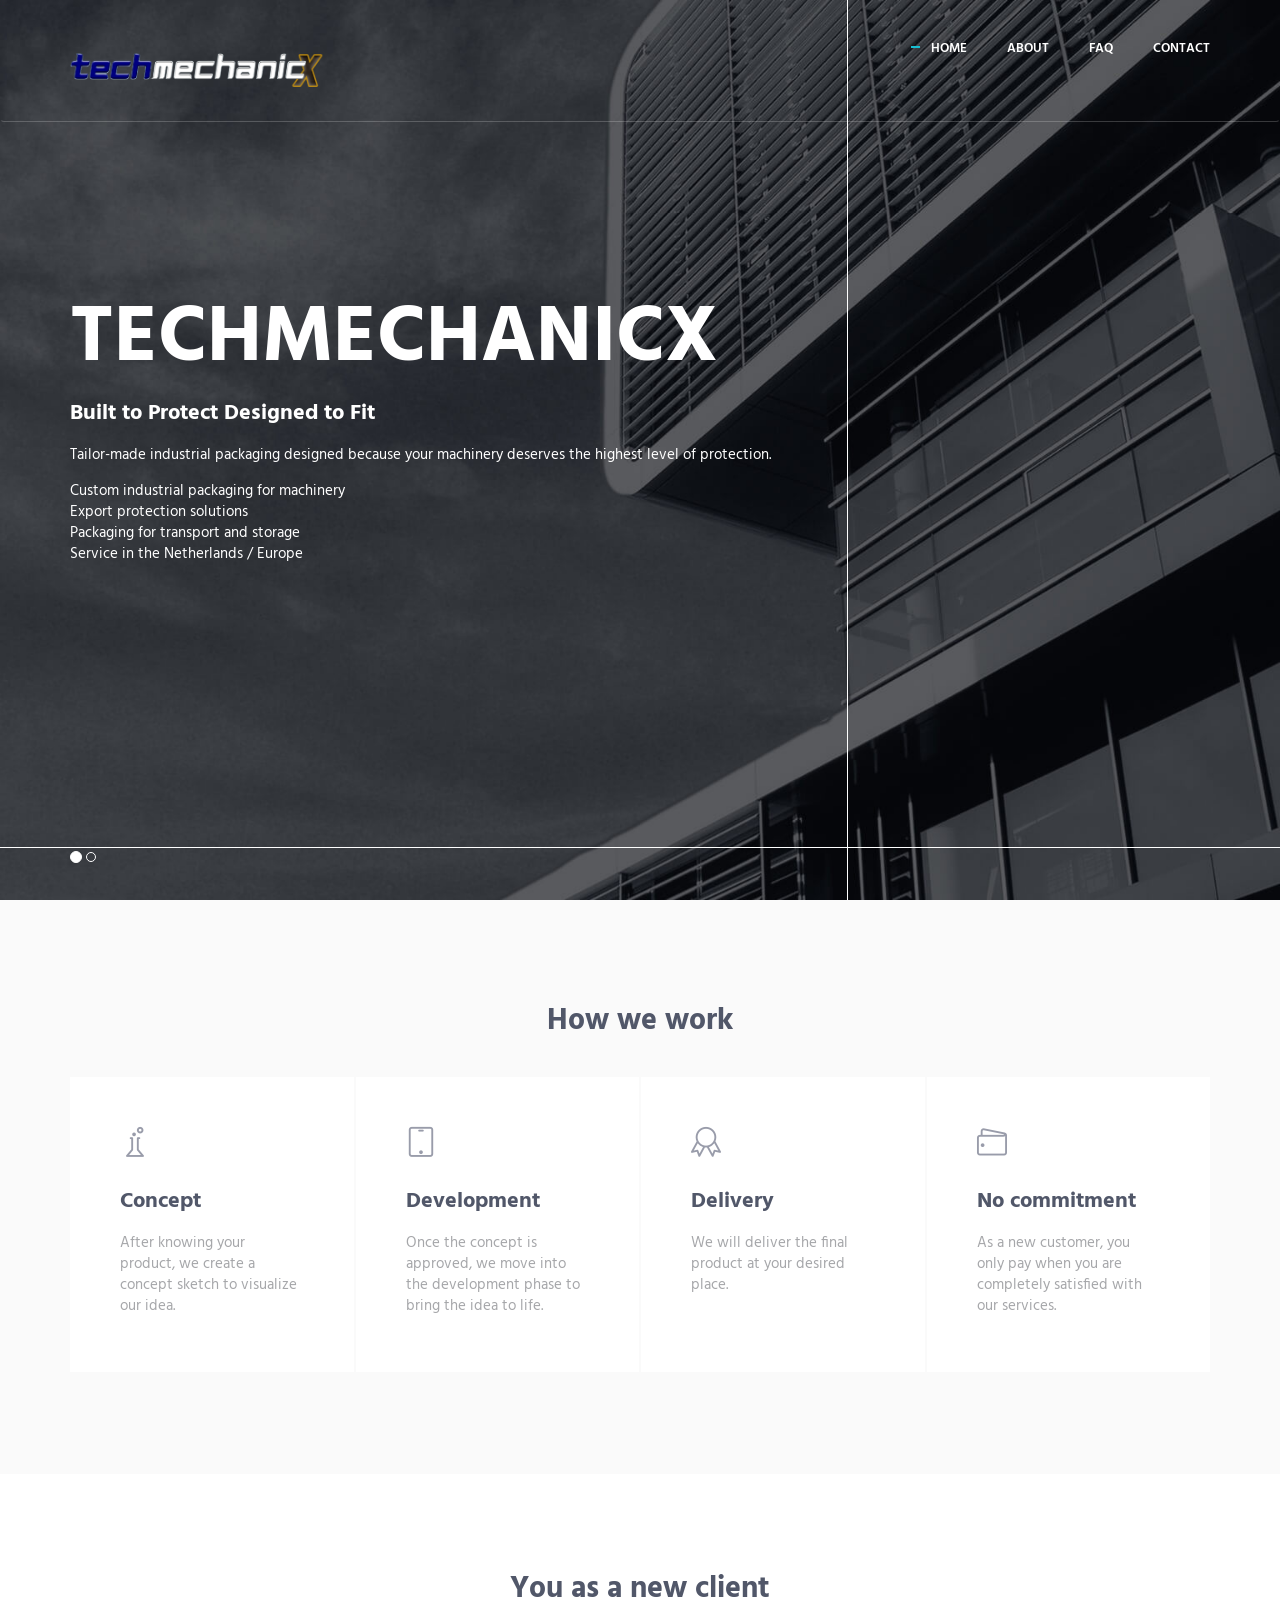
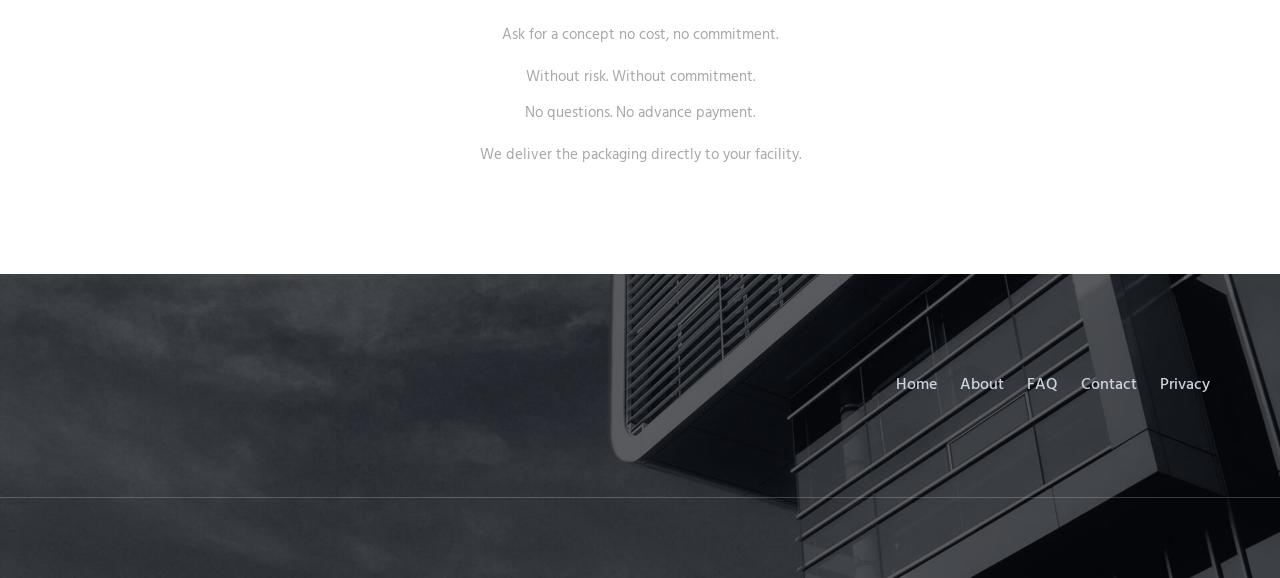
==== contact-2025/index.html @ ec528ea8 "redirect bing" ====
<!DOCTYPE html>
<html lang="en">
<head>
  <meta charset="UTF-8">
  <meta http-equiv="refresh" content="0; url=/">
  <meta name="viewport" content="width=device-width, initial-scale=1.0">
  <title>Redirecting...</title>
  <link rel="canonical" href="https://www.techmechanicx.com/">
  <meta name="robots" content="noindex, follow">
  <script>
    window.location.replace('/');
  </script>
</head>
<body>
  <p>Redirecting to the <a href="/">main page</a>...</p>
</body>
</html>
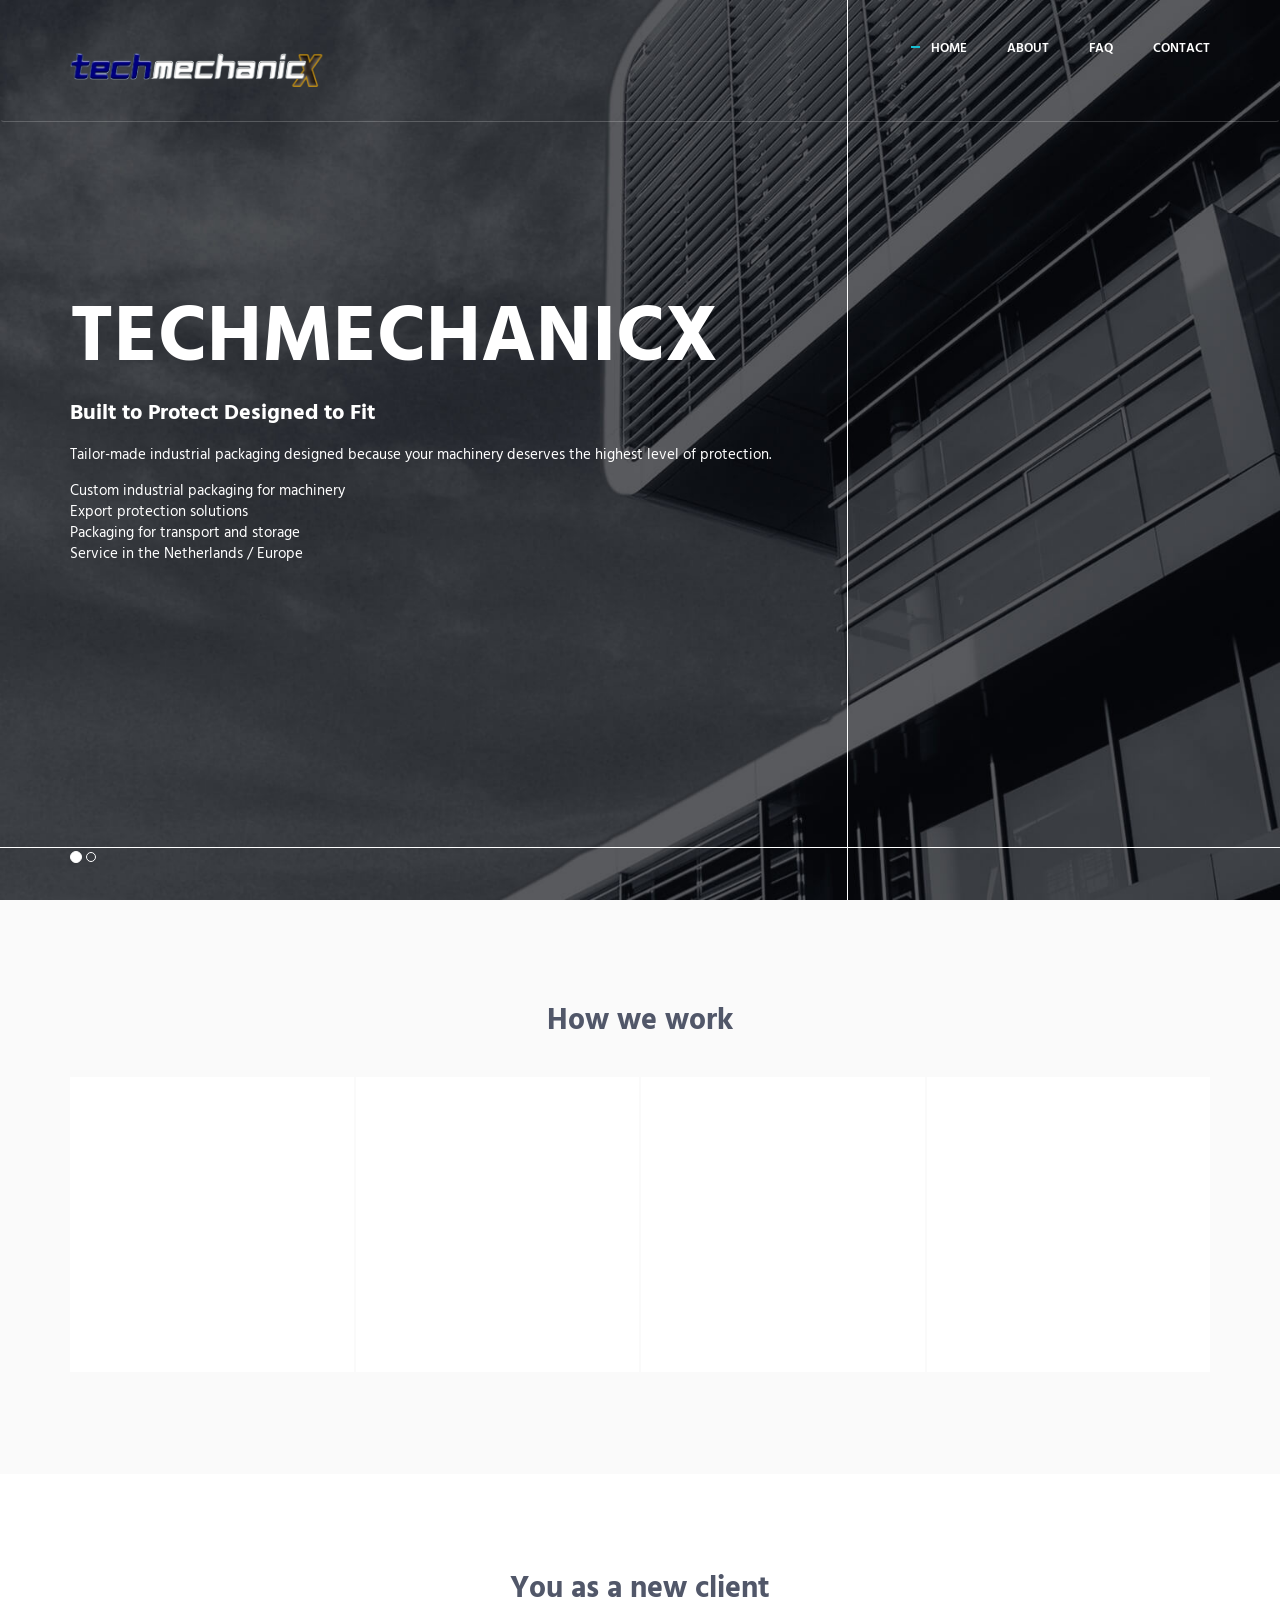
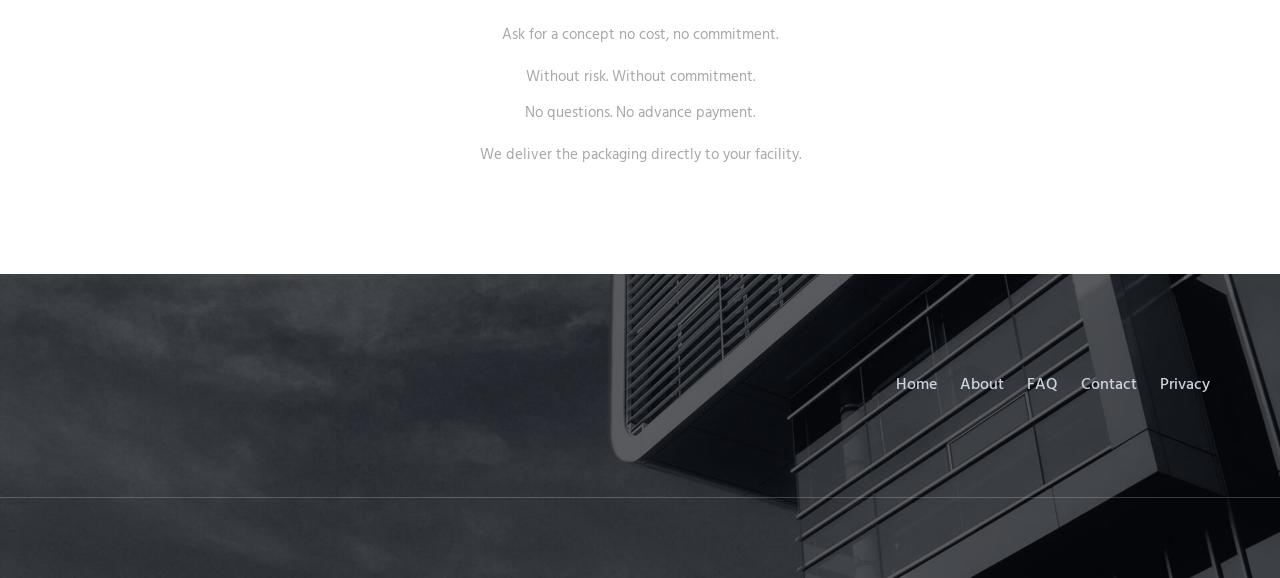
==== commit 8a75cfa2: "bing master changes , H1 tag missing,  Alt attribute for images is missing" ====
--- a/contact-2025/index.html
+++ b/contact-2025/index.html
@@ -4,7 +4,7 @@
   <meta charset="UTF-8">
   <meta http-equiv="refresh" content="0; url=/">
   <meta name="viewport" content="width=device-width, initial-scale=1.0">
-  <title>Redirecting...</title>
+  <title>Redirecting to TechMechanicX</title>
   <link rel="canonical" href="https://www.techmechanicx.com/">
   <meta name="robots" content="noindex, follow">
   <script>
@@ -12,6 +12,9 @@
   </script>
 </head>
 <body>
-  <p>Redirecting to the <a href="/">main page</a>...</p>
+  <main>
+    <h1>Redirecting to TechMechanicX</h1>
+    <p>Redirecting to the <a href="/">main page</a>...</p>
+  </main>
 </body>
 </html>
